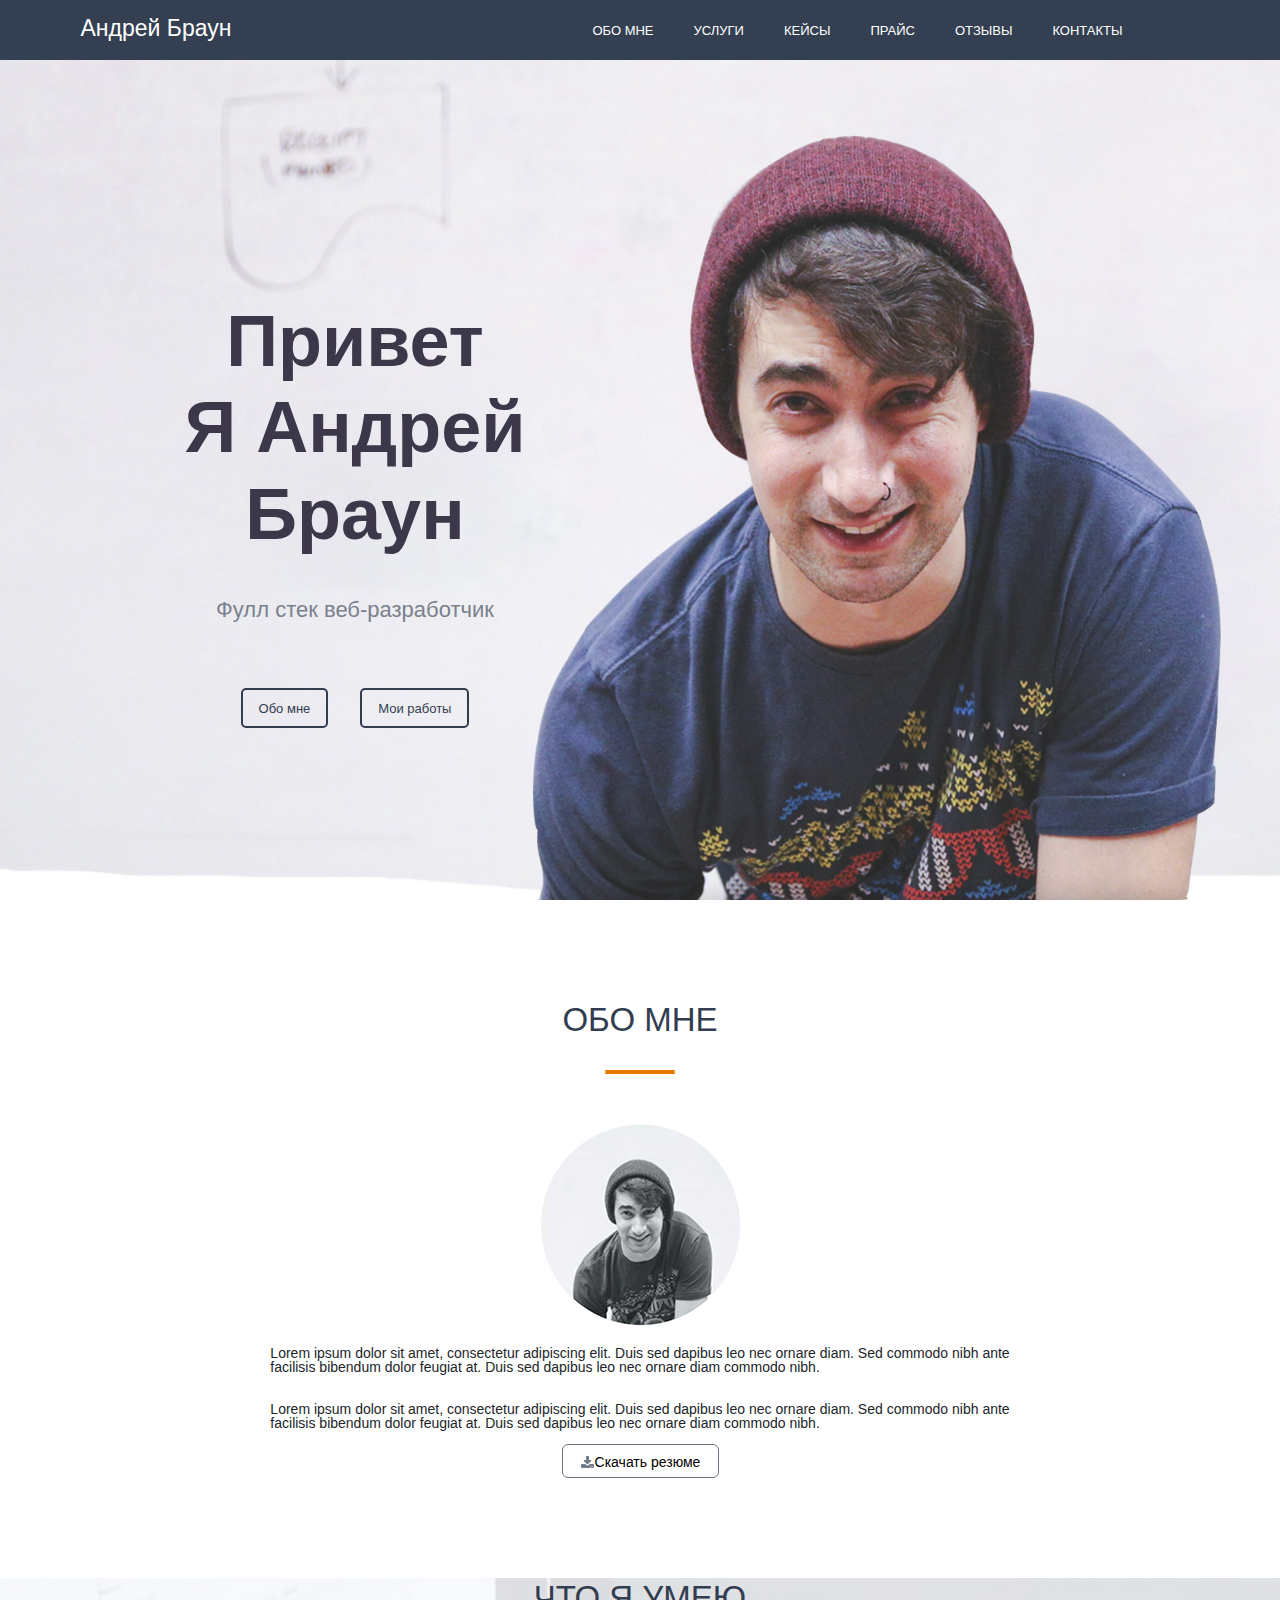
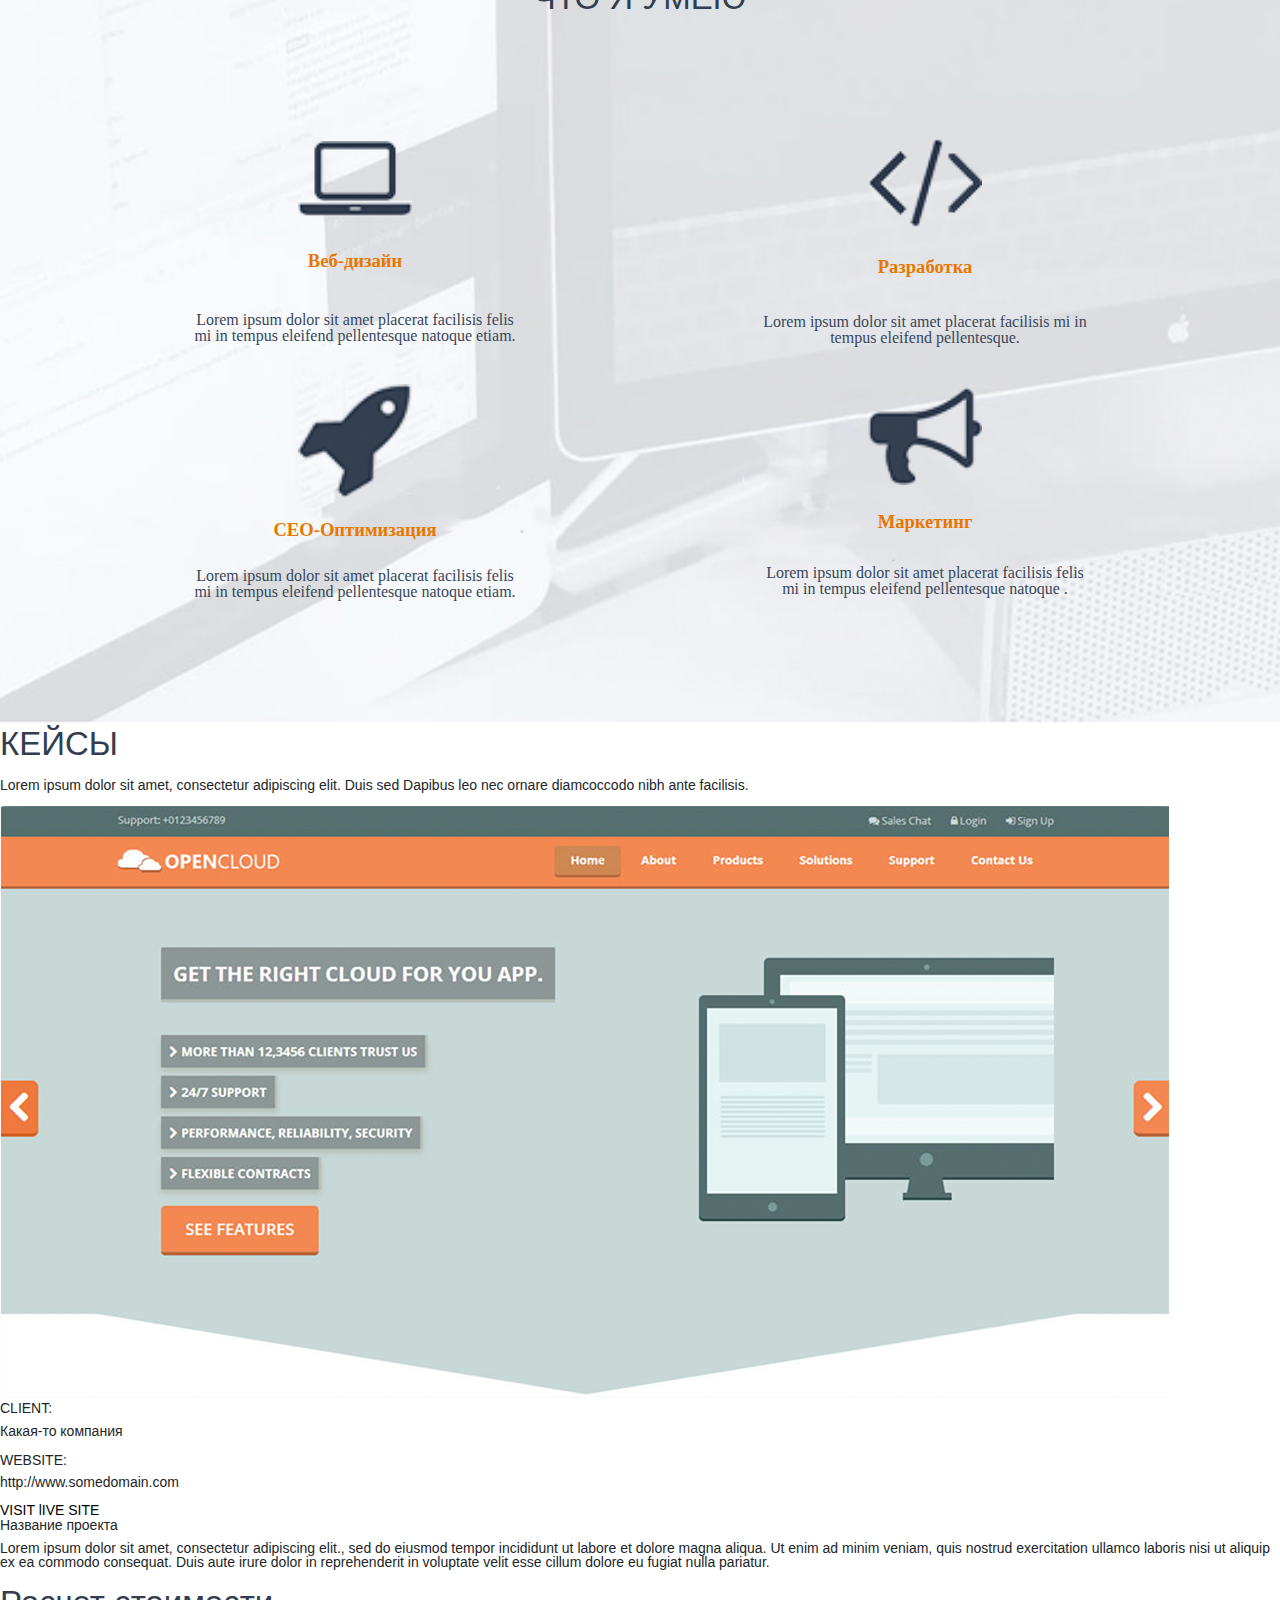
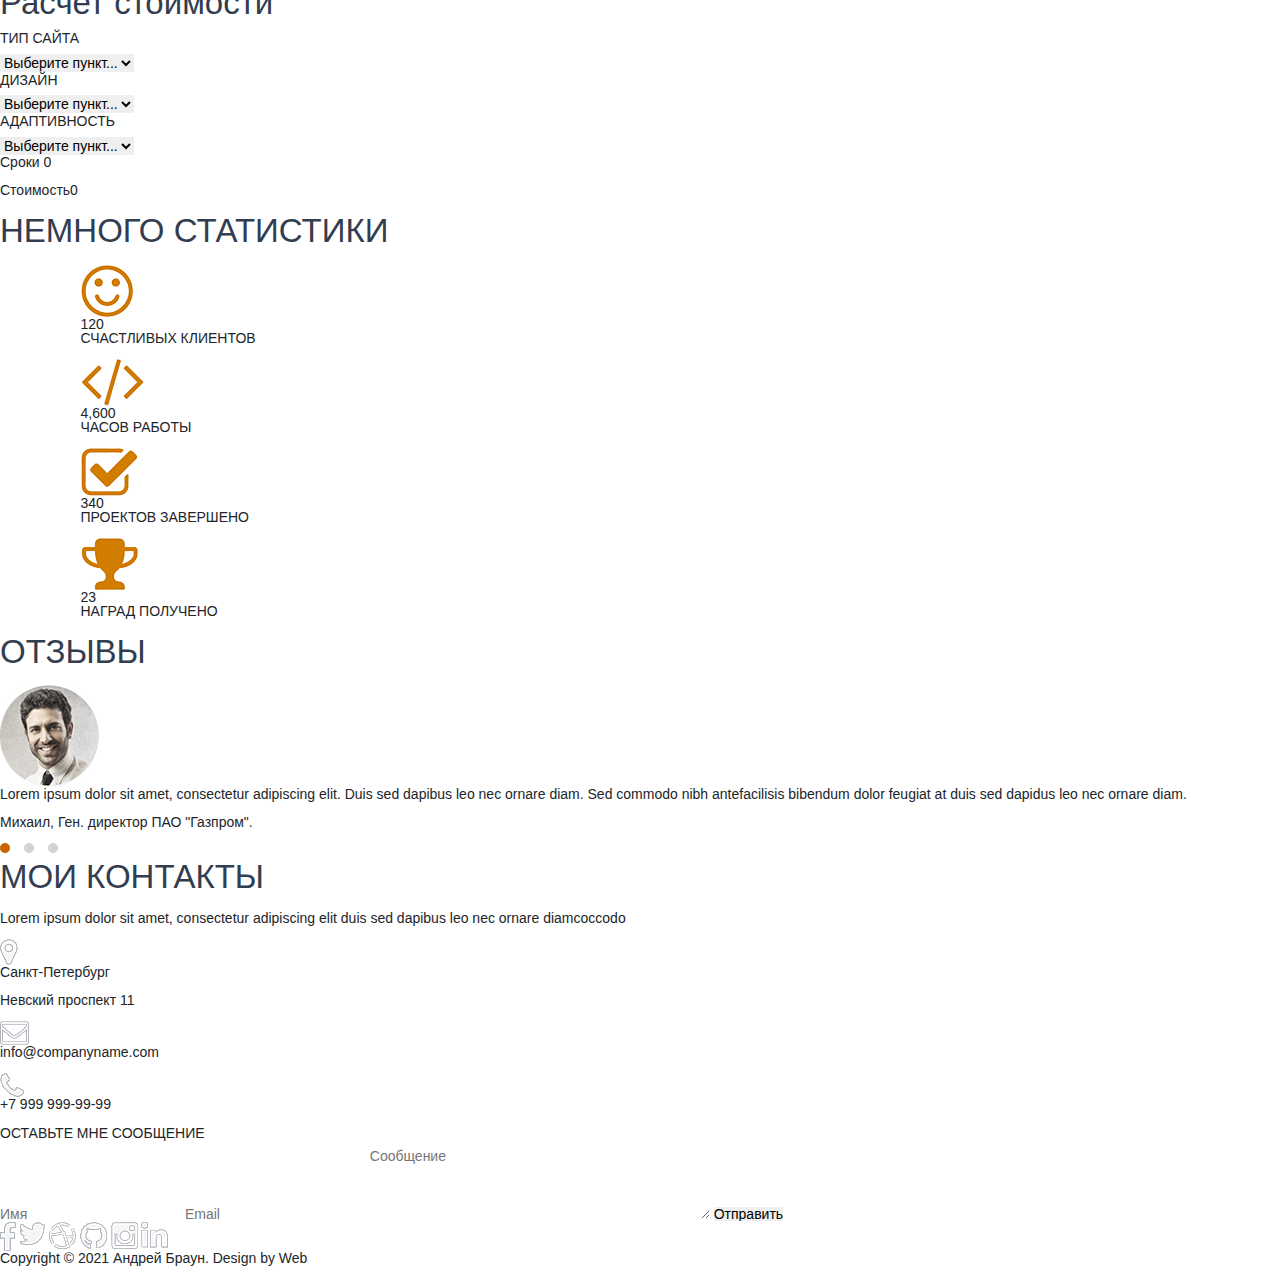
==== index.html @ 0f8f24ff "newVerstion Itodoit" ====
<!DOCTYPE html>
<html lang="ru">

<head>
    <meta charset="UTF-8">
    <meta name="description" content="Это моя перва страница">
    <meta name="author" content="Andrey">
    <meta name="keywords" content="сайт, визитка, разработчик сайтов">
    <meta name="robots" content="index, follow">
    <meta property="og:title" content="Это моя перва страница">

    <title>Андрей Браун - Веб разработчик</title>

    <link rel="stylesheet" href="css/animate.min.css">
    <link rel="stylesheet" href="css/bootstrap.min.css">
    <link rel="stylesheet" href="css/reset.css">
    <link rel="stylesheet" href="css/style2.css">
</head>

<body>
    <header>
        <nav>
            <div class="container">
                <div class="row">
                    <div class="col-xxl-2
                            col-xl-3
                            col-lg-3
                            col-7">
                        <div class="logo">Андрей Браун</div>
                    </div>
                    <div class="offset-xxl-4 col-xxl-6   
                            offset-xl-2 col-xl-7
                            offset-lg-1 col-lg-8
                            d-none d-lg-block
                            px-0
                            ">
                        <!-- d-md-block
                               dysplay - контрольная точка - блокировка.
                            d-none d-lg-block - при достяжении размера md убери отображение данной штуки  -->
                        <div class="menu ">
                            <ul class="p-0 m-0">
                                <li><a href="#">ОБО МНЕ</a></li>
                                <li><a href="#">УСЛУГИ</a></li>
                                <li><a href="#">КЕЙСЫ</a></li>
                                <li><a href="#">ПРАЙС</a></li>
                                <li><a href="#">ОТЗЫВЫ</a></li>
                                <li><a href="#">КОНТАКТЫ</a></li>
                            </ul>
                        </div>
                    </div>
                    <div class="col-5 
                    d-flex 
                    d-lg-none
                    flex-column
                    justify-content-center
                    align-items-end">
                        <!-- d-flex - появись сразу
                         d-lg-none - на расширении выше lg выключись
                         flex-column - меняем направление ее оси 
                         justify-content-center - выстраиваем ее в этих пределах по центру
                        align-items-end - прижали к правой стороне контейнера -->
                        <div class="dropdown">
                            <a class="btn btn btn-outline-secondary dropdown-toggle white-btn" href="#" role="button"
                                id="dropdownMenuLink" data-bs-toggle="dropdown" aria-expanded="false">
                                Навигация
                            </a>

                            <ul class="dropdown-menu" aria-labelledby="dropdownMenuLink">
                                <li><a class="dropdown-item" href="#">ОБО МНЕ</a></li>
                                <li><a class="dropdown-item" href="#">УСЛУГИ</a></li>
                                <li><a class="dropdown-item" href="#">КЕЙСЫ</a></li>
                                <li><a class="dropdown-item" href="#">ПРАЙС</a></li>
                                <li><a class="dropdown-item" href="#">ОТЗЫВЫ</a></li>
                                <li><a class="dropdown-item" href="#">КОНТАКТЫ</a></li>
                            </ul>
                        </div>
                    </div>
                </div>

            </div>
        </nav>
        <div class="loader"></div>
    </header>

    <main>
        <section class="main h-100">
            <div class="container h-100">
                <div class="row align-items-center h-100">
                    <!-- Если текст идёт по бараде и не выравнивается надо задать 100 процентов высоты контейнеру и строке -->
                    <div class="col-lg-6 mt-5 pt-5">
                        <div class="title_container mt-5">
                            <h1>Привет <br> Я Андрей Браун</h1>
                            <h4>Фулл стек веб-разработчик</h4>
                            <input type="submit" value="Обо мне">
                            <input type="submit" value="Мои работы">
                        </div>
                    </div>

                </div>
            </div>
        </section>

        <section class="about_me">
            <div class="container">

                <div class="row">
                    <div class="col d-flex
                     text_center flex-column align-items-center">
                        <h2 class="">ОБО МНЕ</h2>
                        <img src="img/cherta_zagolovka_194 (1).png" alt="">
                        <img class="photo_about_me" src="img/photo_about_me.png" alt="фото обо мне">
                        <p class="one_text">Lorem ipsum dolor sit amet, consectetur adipiscing elit. Duis sed dapibus
                            leo
                            nec
                            ornare diam. Sed commodo
                            nibh ante <br> facilisis bibendum dolor feugiat at. Duis sed dapibus leo nec ornare diam
                            commodo
                            nibh.</p>
                        <br>
                        <p>Lorem ipsum dolor sit amet, consectetur adipiscing elit. Duis sed dapibus leo nec ornare
                            diam.
                            Sed
                            commodo
                            nibh ante <br>
                            facilisis bibendum dolor feugiat at. Duis sed dapibus leo nec ornare diam commodo nibh.</p>
                        <a class="btn_download" href="#" download><img src="img/icon_about_me.png"
                                alt="иконка скачивания">Скачать
                            резюме</a>
                    </div>
                </div>
            </div>
        </section>

        <section class="iCanDo">
            <div class="container">
                <div class="row">
                    <div class="col">
                        <h2>ЧТО Я УМЕЮ</h2>
                    </div>

                </div>

                <!-- <img src="img/iCanDoLine.png" alt=""> -->

                <div class="row iCanDo_panel d-flex justify-content-space-around">
                    <div class="col-xxl-3   
                    col-lg-6
                    col-md-12
                    px-0 panel">
                        <img src="img/laptop.png" alt="Картинка ноутбука">
                        <h3>Веб-дизайн</h3>
                        <p>Lorem ipsum dolor sit amet placerat
                            facilisis felis mi in tempus eleifend
                            pellentesque natoque etiam. </p>
                    </div>


                    <div class="col-xxl-3    
                    col-lg-6
                    col-md-12
                    px-0 panel">
                        <img src="img/sign.png" alt="Картинка знака">
                        <h3>Разработка</h3>
                        <p class="">Lorem ipsum dolor sit amet placerat
                            facilisis mi in tempus eleifend
                            pellentesque.</p>
                    </div>

                    <div class="col-xxl-3   
                    col-lg-6
                    col-md-12
                    px-0 panel">
                        <img src="img/rocket.png" alt="Картинка ракеты">
                        <h3>СЕО-Оптимизация</h3>
                        <p>Lorem ipsum dolor sit amet placerat
                            facilisis felis mi in tempus eleifend
                            pellentesque natoque etiam.</p>
                    </div>

                    <div class="col-xxl-3   
                    col-lg-6
                    col-md-12
                    px-0 panel">
                        <img src="img/gramophone.png" alt="Картинка грамофона">
                        <h3>Маркетинг</h3>
                        <p>Lorem ipsum dolor sit amet placerat
                            facilisis felis mi in tempus eleifend
                            pellentesque natoque .</p>

                    </div>
                </div>

            </div>


            </div>
        </section>

        <section class="case">
            <h2>КЕЙСЫ</h2>
            <p class="border_line"></p>
            <p class="case_text">Lorem ipsum dolor sit amet, consectetur adipiscing elit. Duis sed Dapibus leo nec
                ornare diamcoccodo nibh
                ante facilisis.</p>
            <img src="img/photo_case.png" alt="фото кейса">
            <!--        тут наверняка будет слайдер написанный с помощью css или js пока добавил просто картинку-->
            <div class="case_container">
                <h3 class="client">CLIENT:</h3>
                <p class="company">Какая-то компания</p>
                <h3 class="website">WEBSITE:</h3>
                <p>http://www.somedomain.com</p>
                <a href="http://www.somedomain.com">VISIT lIVE SITE</a>
            </div>

            <div class="project">
                <h3>Название проекта</h3>
                <p>Lorem ipsum dolor sit amet, consectetur adipiscing elit., sed do eiusmod tempor incididunt ut labore
                    et
                    dolore magna
                    aliqua. Ut enim ad minim veniam, quis nostrud exercitation ullamco laboris nisi ut aliquip ex ea
                    commodo
                    consequat.
                    Duis aute irure dolor in reprehenderit in voluptate velit esse cillum dolore eu fugiat nulla
                    pariatur.</p>
            </div>

            <div class="calculation_price">
                <h2>Расчет стоимости</h2>

                <h3>ТИП САЙТА</h3>
                <select name="list1" id="list">
                    <option value="option1" selected disabled>Выберите пункт...</option>
                    <option value="option2">option2</option>
                    <option value="option3">option3</option>
                </select>

                <h3>ДИЗАЙН</h3>
                <select name="list2" id="list2">
                    <option value="option1" selected disabled>Выберите пункт...</option>
                    <option value="option2">option2</option>
                    <option value="option3">option3</option>
                </select>

                <h3>АДАПТИВНОСТЬ</h3>
                <select name="list3" id="list3">
                    <option value="option1" selected disabled>Выберите пункт...</option>
                    <option value="option2">option2</option>
                    <option value="option3">option3</option>
                </select>
                <div class="line"></div>
                <div class="term_сost">
                    <p>Сроки <span class="term">0</span></p>

                    <p class="price">Стоимость<span class="cost">0</span></p>

                    <!--        Я тут не уверен что сделал правильно просто я помню, что данную цифру эту проще будет менять через js таким образом, а также проще будет через css ее спозиционировать если она блочная-->
                </div>
            </div>
        </section>

        <section class="statistic">
            <div class="wrapper">
                <h2>НЕМНОГО СТАТИСТИКИ</h2>
                <p class="border_line"></p>

                <div class="container_statistic">
                    <div class="happy_clients container">
                        <img src="img/smile.png" alt="картинка смайлик">
                        <div class="quentity_clietnts">120</div>
                        <p>СЧАСТЛИВЫХ КЛИЕНТОВ</p>
                    </div>

                    <div class="hours_work container">
                        <img src="img/signStatick.png" alt="картинка знака">

                        <div class="quentity_hours">4,600</div>
                        <p>ЧАСОВ РАБОТЫ</p>
                    </div>

                    <div class="projects_finish container">
                        <img src="img/checkMark.png" alt="картинка галочки">

                        <div class="quentity_projects">340</div>
                        <p>ПРОЕКТОВ ЗАВЕРШЕНО</p>
                    </div>

                    <div class="awards container container">
                        <img src="img/cup.png" alt="картинка кубка">
                        <div class="quentity_awards">23</div>
                        <p>НАГРАД ПОЛУЧЕНО</p>
                    </div>
                </div>
            </div>
        </section>

        <section class="feedback">
            <h2>ОТЗЫВЫ</h2>
            <p class="border_line_new"></p>
            <img class="photoComment" src="img/photoComment.jpg" alt="фото человека оставившего отзыв">
            <p>Lorem ipsum dolor sit amet, consectetur adipiscing elit. Duis sed dapibus leo nec ornare diam. Sed
                commodo nibh antefacilisis bibendum dolor feugiat at duis sed dapidus leo nec ornare diam.</p>
            <p><span>Михаил</span>, Ген. директор ПАО "Газпром".</p>
            <img class="orange" src="img/orange.svg" alt="">
        </section>

        <section class="my_contacts">
            <h2>МОИ КОНТАКТЫ</h2>
            <p class="border_line_new"></p>
            <p class="my_contacts_text">Lorem ipsum dolor sit amet, consectetur adipiscing elit duis sed dapibus leo nec
                ornare diamcoccodo </p>
            <div class="my_contacts_container">
                <div class="address ">
                    <img src="img/geo.png" alt="картинка знака геолокации">
                    <p>Санкт-Петербург<br><br>Невский проспект 11</p>
                </div>
                <div class="email">
                    <img src="img/convert.png" alt="картинка конверта">
                    <p>info@companyname.com</p>
                </div>
                <div class="telephone">
                    <img src="img/telephone.png" alt="картинка трубки">
                    <p>+7 999 999-99-99</p>
                </div>
            </div>
            <h3>ОСТАВЬТЕ МНЕ СООБЩЕНИЕ</h3>
            <form action="#">
                <input class="name" required autocomplete="on" name="name" type="text" placeholder="Имя">
                <input class="email" required autocomplete="on" name="email" type="email" placeholder="Email">
                <textarea placeholder="Сообщение" class="message" name="message" id="message" cols="40"
                    rows="5"></textarea>
                <input class="submit" type="submit" value="Отправить">
            </form>

            <div class="socials">
                <a href="https://facebook.com"><img src="img/faceBook.png" alt="значёк facebook"></a>
                <a href="https://twitter.com"><img src="img/twitter.png" alt="значёк twitter"></a>
                <a href="#"><img src="img/ball.png" alt="значёк мячика"></a>
                <a href="https://github.com"><img src="img/kitty.png" alt="значёк github"></a>
                <a href="https://instagram.com"><img src="img/instagram.png" alt="значёк instagram"></a>
                <a href="https://linkedin.com"><img src="img/in.png" alt="значёк linkedin"></a>
            </div>
        </section>

        <section class="geolacation">
            <!--        Геолакация могу конечно вставить картинку, но наверняка она как-то через js подключаться будет-->
        </section>

        <footer>
            <div class="copyright_text">Copyright © 2021 Андрей Браун. Design by Web</div>
        </footer>
    </main>
    <script src="js/bootstrap.bundle.min.js"></script>



</body>

</html>
---- css/style2.css ----
body {
  font-family: Arial, sans-serif;
}

h2 {
  font-size: 33px;
  color: #323d4f;
}


nav {
  position: fixed;
  background-color: #344051;
  height: 60px;
  width: 100%;
  z-index: 10;

}
.logo {
  margin-top: 17px;
  font-size: 23px;
  color: white;
  
  float: left;
  /* animation: comming 5s ease forwards; */
  z-index: 5;

}
nav .menu ul {
  height: 60px;
  display: flex;
  justify-content: center;
  align-items: center;
}
nav .menu li {
  margin-right: 40px;
}

nav .menu a {
  font-size: 13px;
  color: white;
}
.menu li a:visited{
  color: white;
}
.menu li a:hover {
  color: #f08d0d;
  
}
@media (max-width: 1200px) {
  nav .menu a {
    font-size: 12px;
    color: white;
  }
}
.white-btn {
  margin-top: 12px;
  color: white;
}
.white-btn:visited {
  color: white;
}
main {
  height: 100%;
  width: 100%;
}

.main {
  width: 100%;
  height: 100%;    
  background: url("../img/person.png") no-repeat 90% 100% / auto 85%, url("../img/phone.jpg") center/cover no-repeat;
  opacity: 1;
  /* animation: img 2s 5s ease forwards; */
}
.title_container {
  width: 100%;   
  color: #3c384a;
  text-align: center;
 /* animation: titleMove 1s 7.4s ease forwards; */
 opacity: 1;
}
.title_container h1 {
  font-size: 72px;
  font-weight: bold;
}

.title_container h4 {
  font-size: 22px;
  color: #79818d;
  margin-top: 40px;
}
.btn_download {
  text-align: center;
  padding-top: 10px;
  width: 157px;
  height: 34px;
  border: 1.6px solid #6f7180;
  border-radius: 6px;
  margin-bottom: 100px;
}

.title_container input {
  height: 40px;
  border: 2px solid #323d4f;
  background: none;
  border-radius: 5px;
  color: #323d4f;
  font-size: 13px;
  padding: 0 16px;
  transition: all 0.1s;
  transform: scale(1);
  margin: 58px 14px 0px 14px;
}

.title_container input:hover {
  background-color: #323d4f;
  color: white;
}
.title_container input:active {
 transform: scale(1.1);
}
@media (max-width: 991px) {
  .title_container, .title_container h4, .title_container input {
    position: relative;
    color: white;
    z-index: 3;
  }
  .main {
    position: relative;

  }
  .main::after {
    margin: 0;
    position: absolute;
    content: "";
    bottom: 0;
    top: 0;
    right: 0;
    left: 0;
    background-color: rgba(0, 0, 0, 0.4);
    z-index: 1;
  }
  .title_container input {
    border: 2px solid white;
  }
}
.about_me h2 {
  margin-top: 100px;
  margin-bottom: 30px;
}
.about_me .photo_about_me {
  margin-top: 50px;
  margin-bottom: 20px;
}
.submit_download {
  text-align: center;
}
.iCanDo {
  background: url("../img/phoneCanIDo.jpg") no-repeat center/ cover;
}

.iCanDo_panel {
 
  display: flex;
  justify-content: space-around;
  
  text-align: center;
  margin-top: 100px;
  padding-bottom: 100px;
}
.iCanDo h2 {
  text-align: center;
}
.iCanDo .panel {
  align-items:center;
  display: flex;
  flex-direction: column;
  justify-content: space-around;
  height: 250px;
}
.iCanDo .panel img {
  
  width: 20%
}
.iCanDo .panel p {
  display: block;
  padding: 0 40px;
  font-family: Calibri;
  font-size: 16px;
  font-weight: 400;
  color: #38475a;
}
.iCanDo .panel h3 {
  font-family: Bahnschrift;
  font-size: 18.6px;
  font-weight: 600;
  color: #e87700;
  
}



@media (max-width: 991px) {
  .iCanDo_panel p {
    margin: 0 200px;
    
  }
  .iCanDo .panel {
    margin-bottom: 40px;
  }

}
@media (max-width: 1400px) and (min-width: 991px) {
  .iCanDo .panel p {
    padding: 0 120px;
  }
}
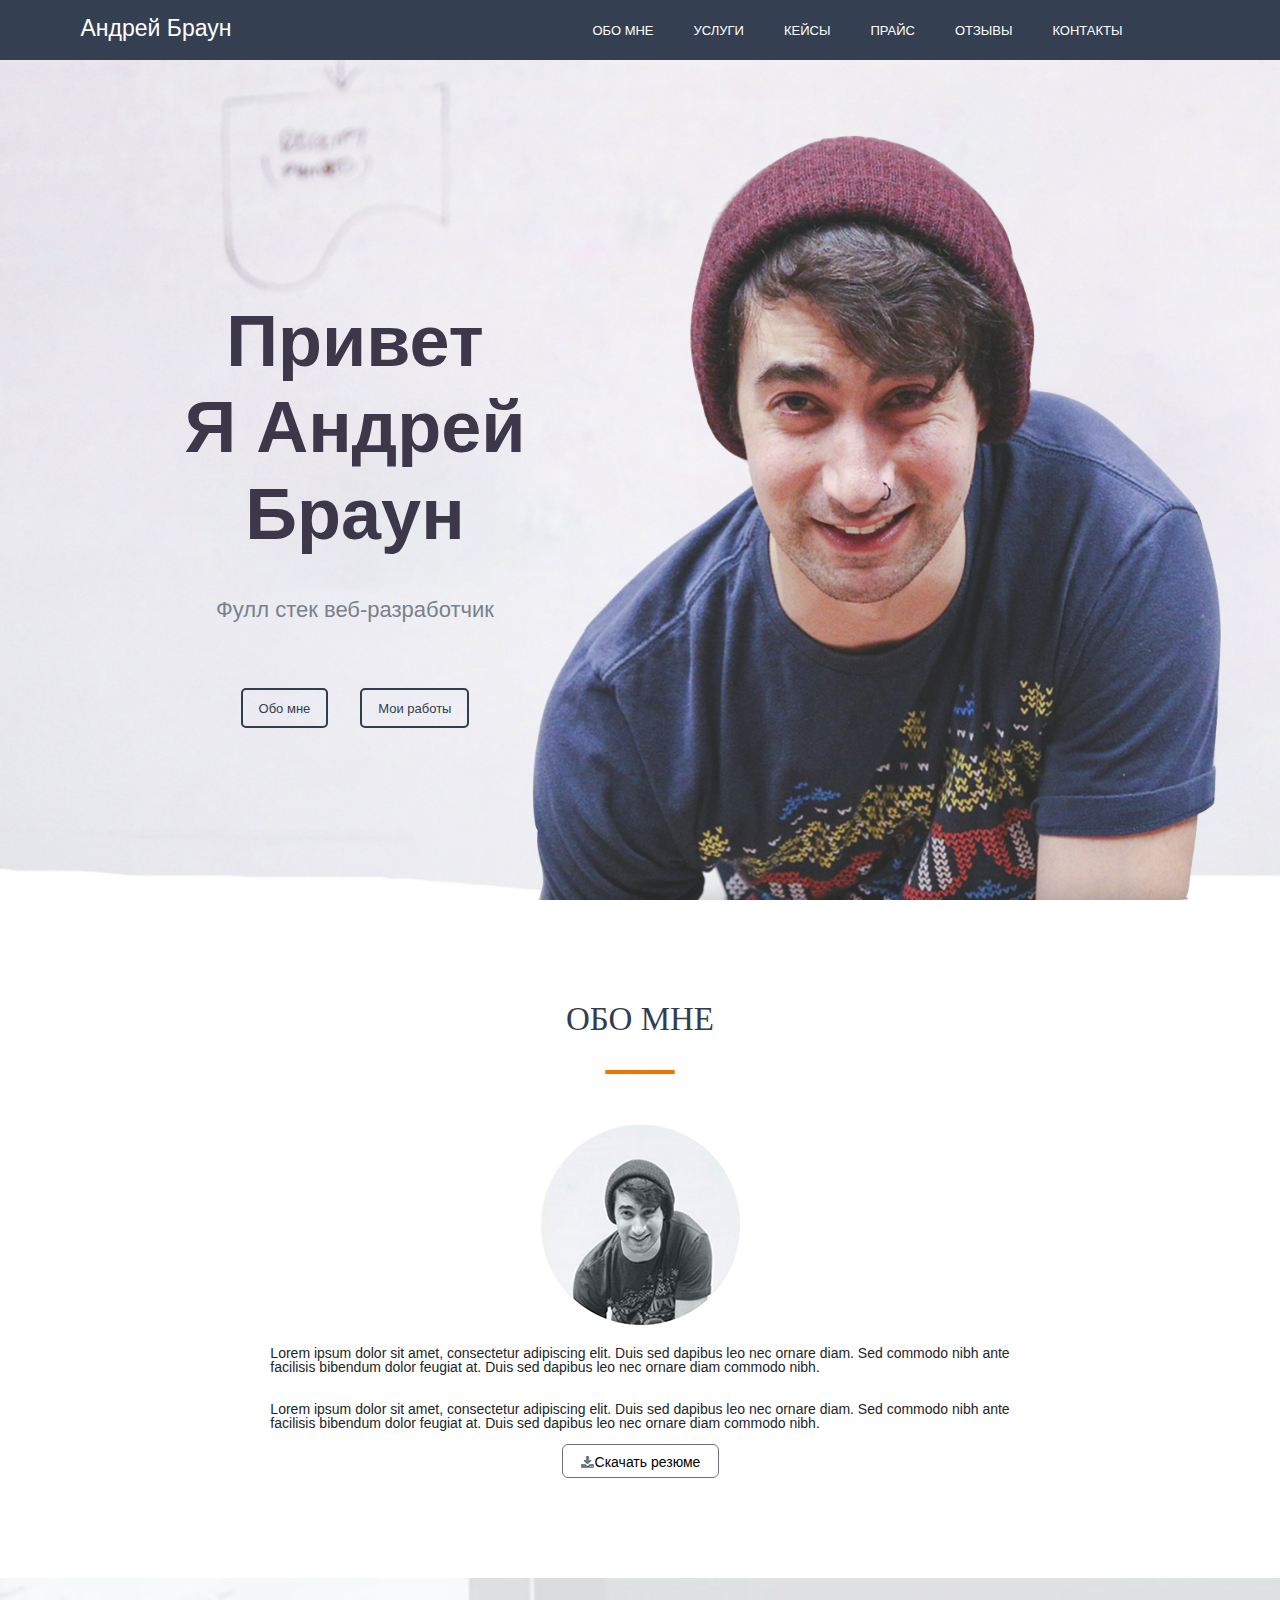
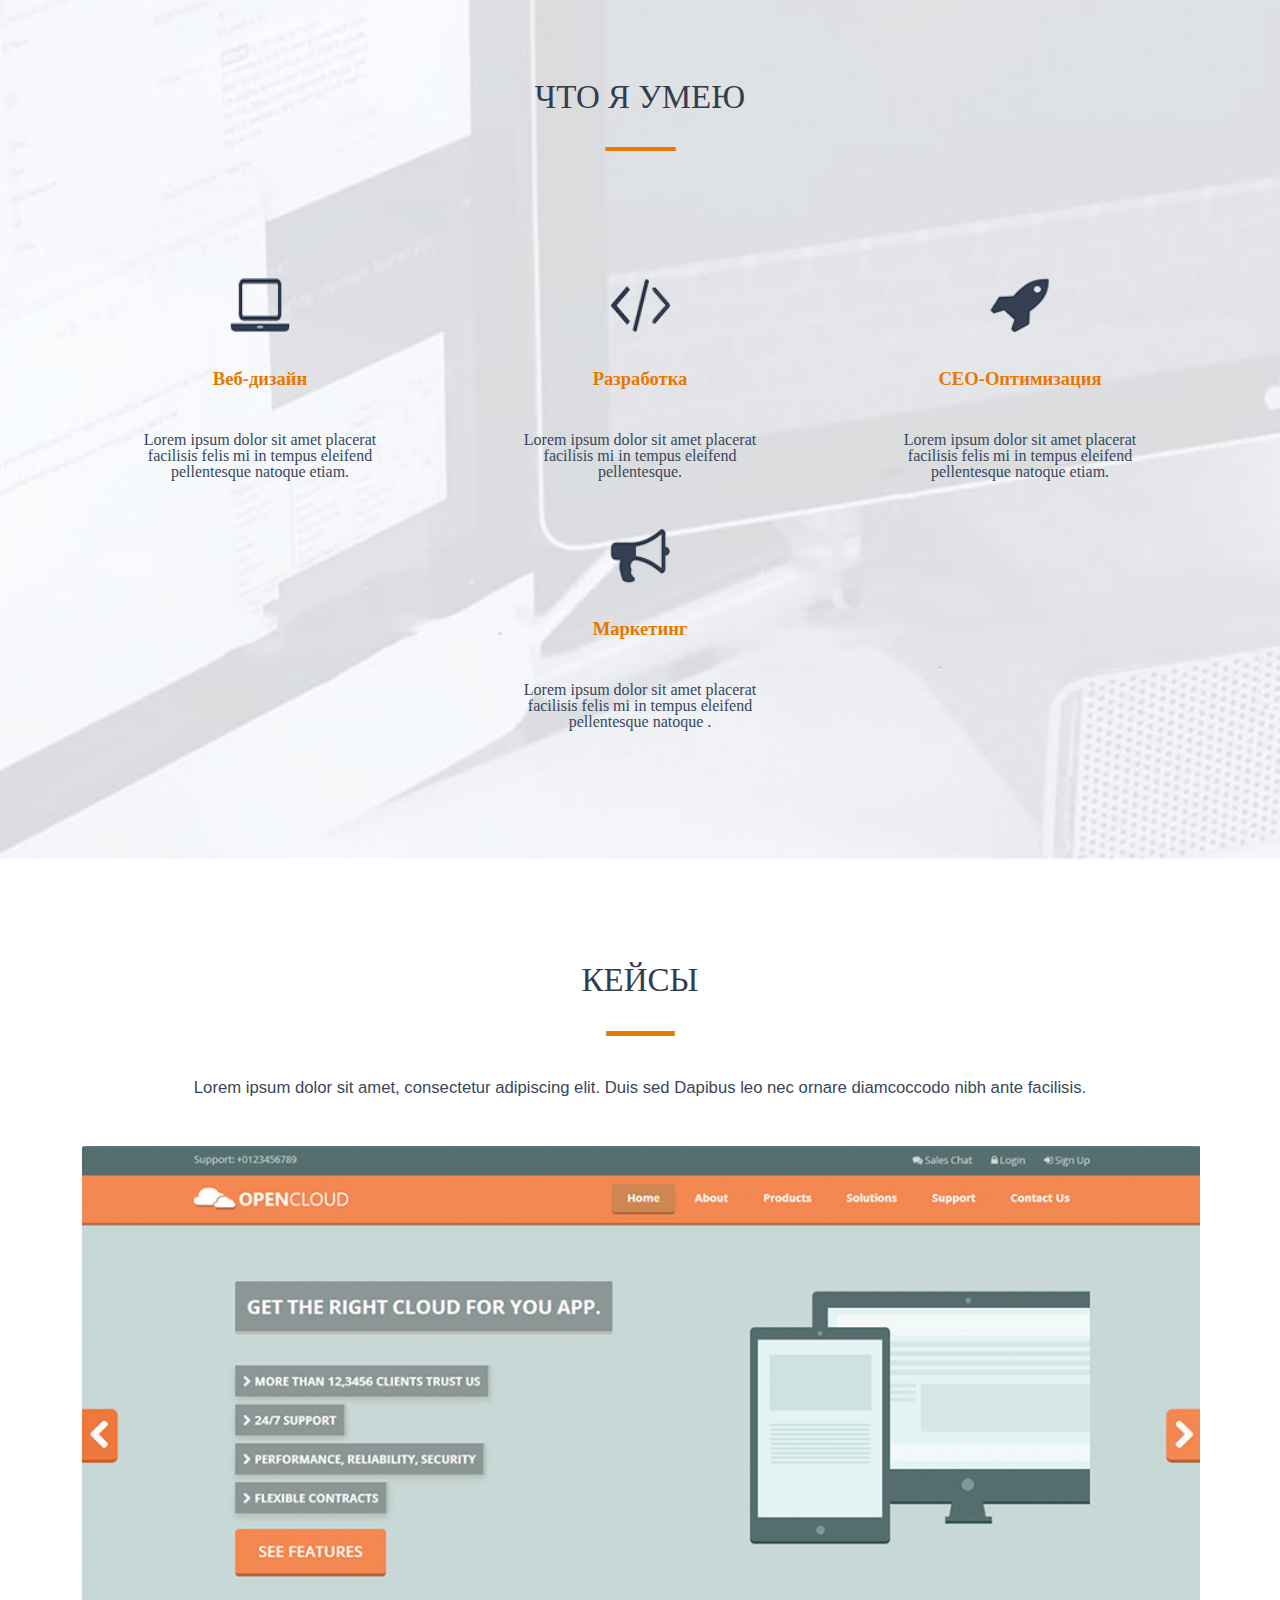
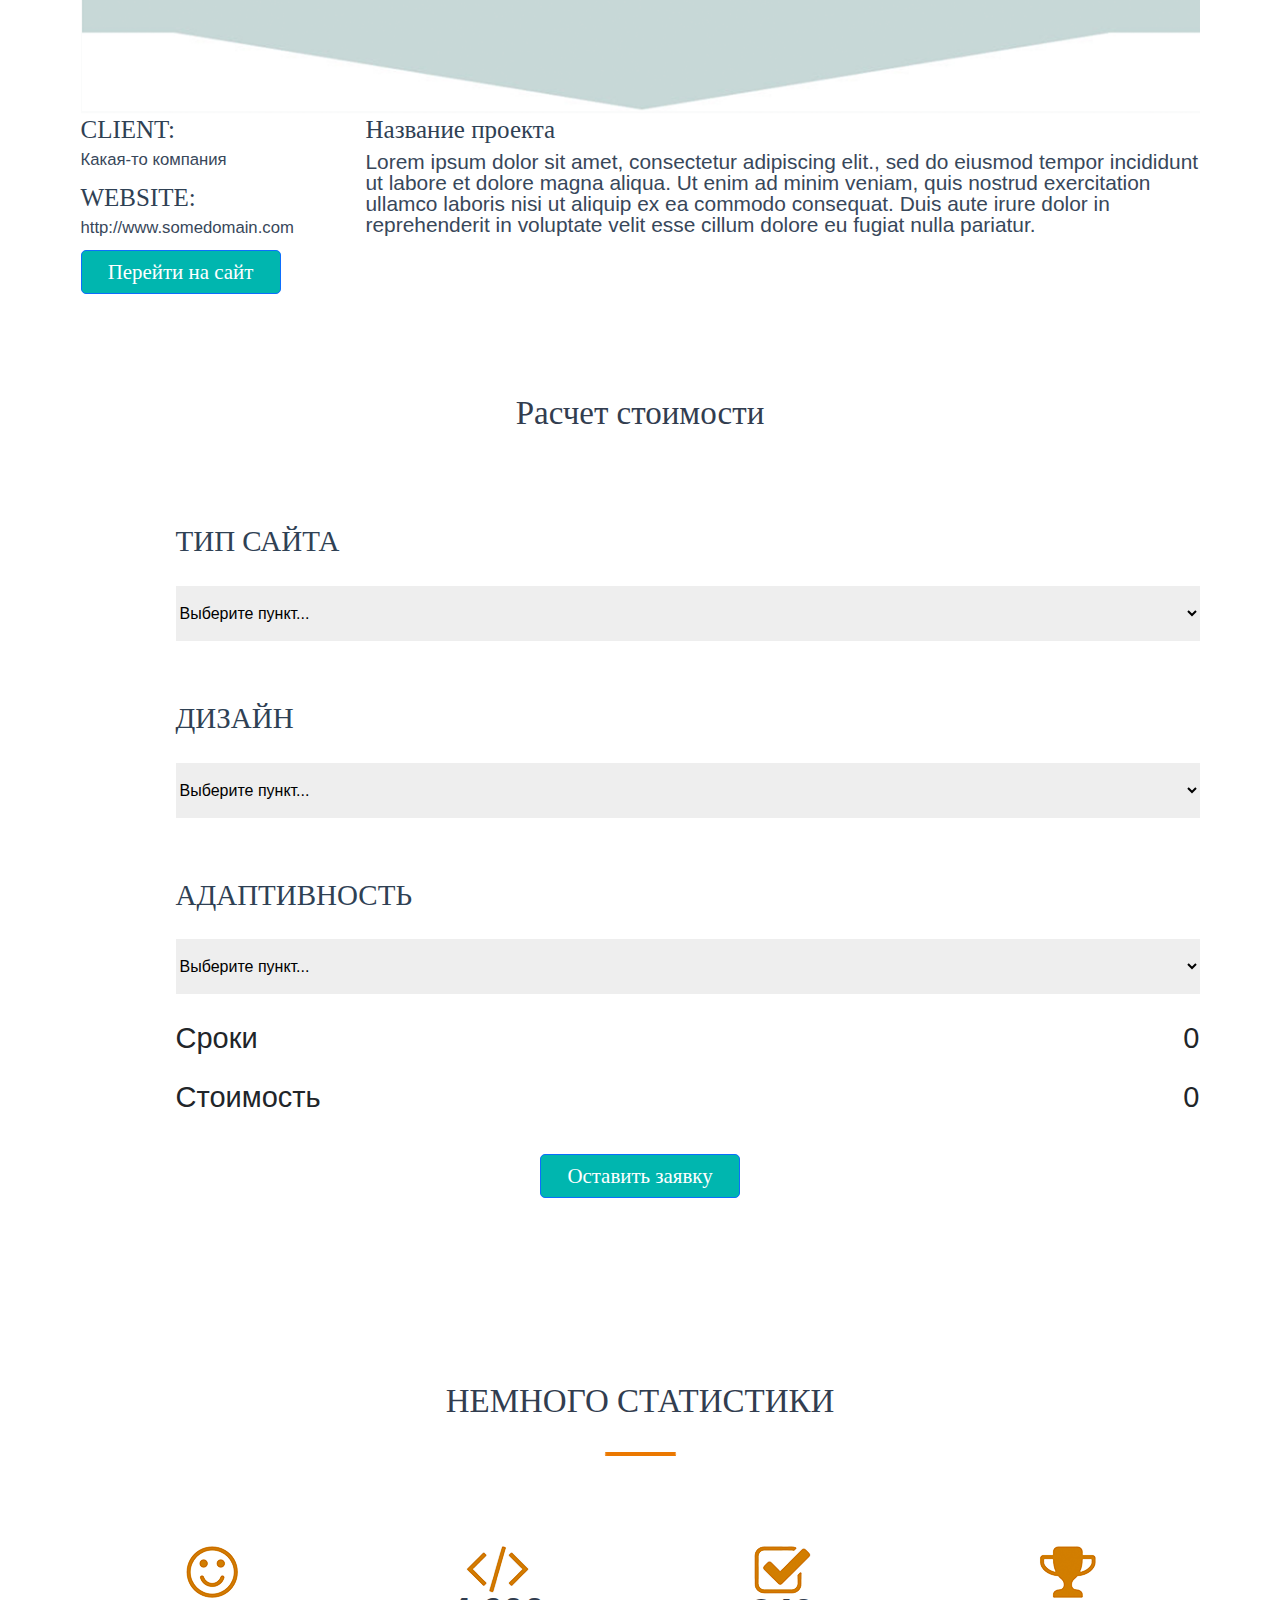
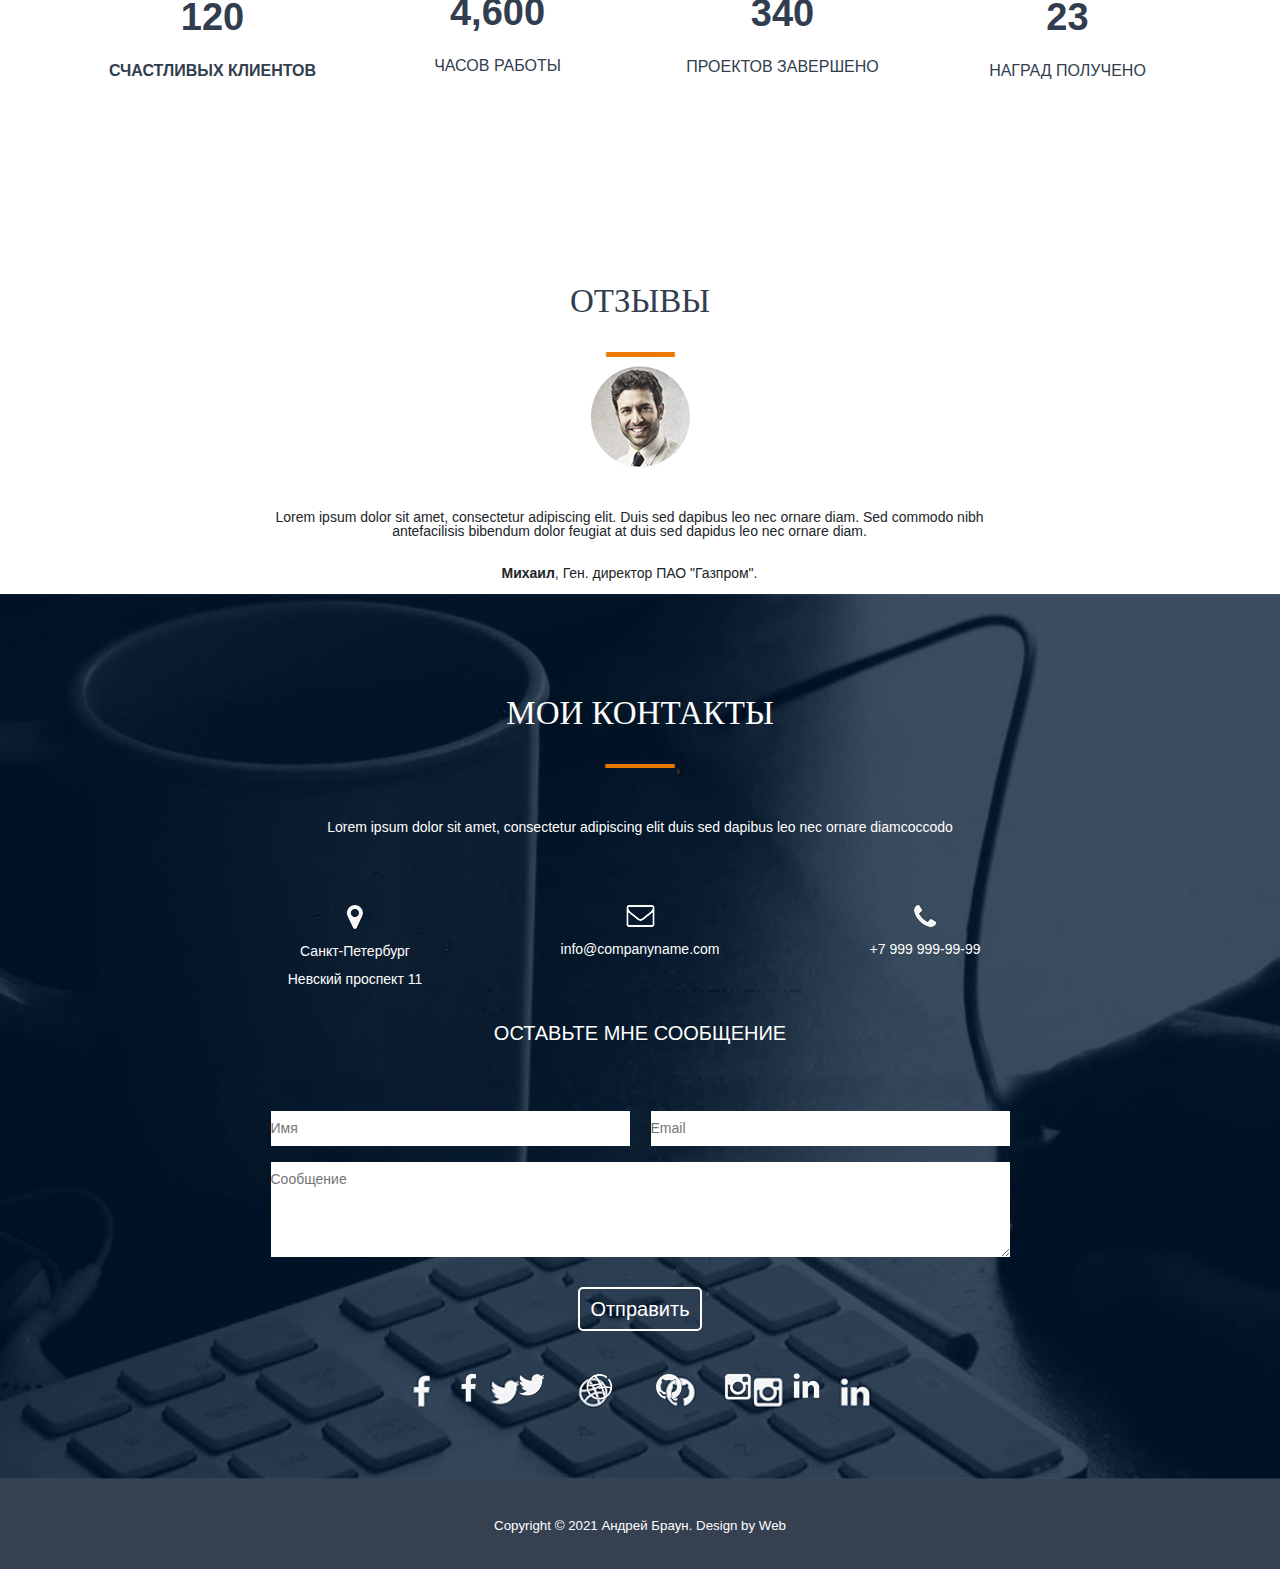
==== commit a00db850: "fix project myContact and Case position adaptive" ====
--- a/index.html
+++ b/index.html
@@ -8,7 +8,7 @@
     <meta name="keywords" content="сайт, визитка, разработчик сайтов">
     <meta name="robots" content="index, follow">
     <meta property="og:title" content="Это моя перва страница">
-
+    <meta name="viewport" content="width=device-width, initial-scale=1.0">
     <title>Андрей Браун - Веб разработчик</title>
 
     <link rel="stylesheet" href="css/animate.min.css">
@@ -79,7 +79,6 @@
 
             </div>
         </nav>
-        <div class="loader"></div>
     </header>
 
     <main>
@@ -105,7 +104,7 @@
 
                 <div class="row">
                     <div class="col d-flex
-                     text_center flex-column align-items-center">
+                        text_center flex-column align-items-center">
                         <h2 class="">ОБО МНЕ</h2>
                         <img src="img/cherta_zagolovka_194 (1).png" alt="">
                         <img class="photo_about_me" src="img/photo_about_me.png" alt="фото обо мне">
@@ -133,19 +132,18 @@
 
         <section class="iCanDo">
             <div class="container">
-                <div class="row">
+                <div class="row text-center">
                     <div class="col">
                         <h2>ЧТО Я УМЕЮ</h2>
-                    </div>
-
-                </div>
-
-                <!-- <img src="img/iCanDoLine.png" alt=""> -->
-
+                        <img src="img/iCanDoLine.png" alt="">
+
+                    </div>
+
+                </div>
                 <div class="row iCanDo_panel d-flex justify-content-space-around">
-                    <div class="col-xxl-3   
-                    col-lg-6
-                    col-md-12
+                    <div class="col-12 
+                    col-sm-6 
+                    col-md-3
                     px-0 panel">
                         <img src="img/laptop.png" alt="Картинка ноутбука">
                         <h3>Веб-дизайн</h3>
@@ -155,9 +153,9 @@
                     </div>
 
 
-                    <div class="col-xxl-3    
-                    col-lg-6
-                    col-md-12
+                    <div class="col-12 
+                    col-sm-6 
+                    col-md-3
                     px-0 panel">
                         <img src="img/sign.png" alt="Картинка знака">
                         <h3>Разработка</h3>
@@ -166,9 +164,9 @@
                             pellentesque.</p>
                     </div>
 
-                    <div class="col-xxl-3   
-                    col-lg-6
-                    col-md-12
+                    <div class="col-12 
+                    col-sm-6 
+                    col-md-3
                     px-0 panel">
                         <img src="img/rocket.png" alt="Картинка ракеты">
                         <h3>СЕО-Оптимизация</h3>
@@ -177,9 +175,9 @@
                             pellentesque natoque etiam.</p>
                     </div>
 
-                    <div class="col-xxl-3   
-                    col-lg-6
-                    col-md-12
+                    <div class="col-12 
+                    col-sm-6 
+                    col-md-3
                     px-0 panel">
                         <img src="img/gramophone.png" alt="Картинка грамофона">
                         <h3>Маркетинг</h3>
@@ -193,160 +191,279 @@
             </div>
 
 
-            </div>
+
         </section>
 
         <section class="case">
-            <h2>КЕЙСЫ</h2>
-            <p class="border_line"></p>
-            <p class="case_text">Lorem ipsum dolor sit amet, consectetur adipiscing elit. Duis sed Dapibus leo nec
-                ornare diamcoccodo nibh
-                ante facilisis.</p>
-            <img src="img/photo_case.png" alt="фото кейса">
-            <!--        тут наверняка будет слайдер написанный с помощью css или js пока добавил просто картинку-->
-            <div class="case_container">
-                <h3 class="client">CLIENT:</h3>
-                <p class="company">Какая-то компания</p>
-                <h3 class="website">WEBSITE:</h3>
-                <p>http://www.somedomain.com</p>
-                <a href="http://www.somedomain.com">VISIT lIVE SITE</a>
-            </div>
-
-            <div class="project">
-                <h3>Название проекта</h3>
-                <p>Lorem ipsum dolor sit amet, consectetur adipiscing elit., sed do eiusmod tempor incididunt ut labore
-                    et
-                    dolore magna
-                    aliqua. Ut enim ad minim veniam, quis nostrud exercitation ullamco laboris nisi ut aliquip ex ea
-                    commodo
-                    consequat.
-                    Duis aute irure dolor in reprehenderit in voluptate velit esse cillum dolore eu fugiat nulla
-                    pariatur.</p>
-            </div>
-
-            <div class="calculation_price">
-                <h2>Расчет стоимости</h2>
-
-                <h3>ТИП САЙТА</h3>
-                <select name="list1" id="list">
-                    <option value="option1" selected disabled>Выберите пункт...</option>
-                    <option value="option2">option2</option>
-                    <option value="option3">option3</option>
-                </select>
-
-                <h3>ДИЗАЙН</h3>
-                <select name="list2" id="list2">
-                    <option value="option1" selected disabled>Выберите пункт...</option>
-                    <option value="option2">option2</option>
-                    <option value="option3">option3</option>
-                </select>
-
-                <h3>АДАПТИВНОСТЬ</h3>
-                <select name="list3" id="list3">
-                    <option value="option1" selected disabled>Выберите пункт...</option>
-                    <option value="option2">option2</option>
-                    <option value="option3">option3</option>
-                </select>
-                <div class="line"></div>
-                <div class="term_сost">
-                    <p>Сроки <span class="term">0</span></p>
-
-                    <p class="price">Стоимость<span class="cost">0</span></p>
-
-                    <!--        Я тут не уверен что сделал правильно просто я помню, что данную цифру эту проще будет менять через js таким образом, а также проще будет через css ее спозиционировать если она блочная-->
-                </div>
-            </div>
+            <div class="container">
+                <div class="row">
+                    <div class="cow text-center">
+                        <h2>КЕЙСЫ</h2>
+                        <img src="img/case_line.jpg" alt="">
+                        <p class="case_text ">Lorem ipsum dolor sit amet, consectetur adipiscing elit. Duis sed Dapibus
+                            leo nec
+                            ornare diamcoccodo nibh
+                            ante facilisis.</p>
+                        <img class="w-100" src="img/photo_case.png" alt="фото кейса">
+                    </div>
+
+                </div>
+
+
+                <!-- <img src="img/photo_case.png" alt="фото кейса"> -->
+                <!--        тут наверняка будет слайдер написанный с помощью css или js пока добавил просто картинку-->
+
+
+
+                <div class="row project">
+                    <div class=" col-12 col-md-6 col-lg-2">
+                        <h3 class="client">CLIENT:</h3>
+                        <p class="company">Какая-то компания</p>
+                        <h3 class="website">WEBSITE:</h3>
+                        <p>http://www.somedomain.com</p>
+                        <button type="button"
+                            class="case_btn btn btn-primary">Перейти на сайт</button>
+                    </div>
+                    <div class="col-12 col-lg-9 offset-lg-1">
+                    <h3>Название проекта</h3>
+                    <p class="font-size">Lorem ipsum dolor sit amet, consectetur adipiscing elit., sed do eiusmod
+                        tempor incididunt ut labore
+                        et
+                        dolore magna
+                        aliqua. Ut enim ad minim veniam, quis nostrud exercitation ullamco laboris nisi ut aliquip
+                        ex ea
+                        commodo
+                        consequat.
+                        Duis aute irure dolor in reprehenderit in voluptate velit esse cillum dolore eu fugiat nulla
+                        pariatur.</p>
+                    </div>
+                </div>
+
+
+
+
+                <div class="calculation_price">
+                    <div class="row ">
+                        <div class="col-12 d-flex justify-content-center">
+                            <h2>Расчет стоимости</h2>
+                        </div>
+                    </div>
+                    <div class="row">
+                        <div class="h-100 col-12 col-lg-11 offset-lg-1 d-flex justify-content-center flex-column">
+                            <h3>ТИП САЙТА</h3>
+
+                            <select name="list1" id="list">
+                                <option value="option1" selected disabled>Выберите пункт...</option>
+                                <option value="option2">option2</option>
+                                <option value="option3">option3</option>
+                            </select>
+                        </div>
+                    </div>
+                    <div class="row">
+                        <div class="h-100 col-12 col-lg-11 offset-lg-1 d-flex justify-content-center flex-column">
+                            <h3>ДИЗАЙН</h3>
+                            <select name="list2" id="list2">
+                                <option value="option1" selected disabled>Выберите пункт...</option>
+                                <option value="option2">option2</option>
+                                <option value="option3">option3</option>
+                            </select>
+                        </div>
+                    </div>
+                    <div class="row">
+                        <div class="h-100 col-12 col-lg-11 offset-lg-1 d-flex justify-content-center flex-column">
+                            <h3>АДАПТИВНОСТЬ</h3>
+                            <select name="list3" id="list3">
+                                <option value="option1" selected disabled>Выберите пункт...</option>
+                                <option value="option2">option2</option>
+                                <option value="option3">option3</option>
+                            </select>
+                        </div>
+                    </div>
+
+
+                    <div class=" row d-flex term_сost block1">
+                        <div class="col-1 offset-0 col-lg-1 offset-lg-1">Сроки</div>
+                        <div class="col-1 offset-10 col-lg-1 offset-lg-9 text-end">0</div>
+                    </div>
+
+                    <div class="row d-flex term_сost block2">
+                        <div class="col-1 offset-0 col-lg-1 offset-lg-1">Стоимость</div>
+                        <div class="col-1 offset-10 col-lg-1 offset-lg-9 text-end">0</div>
+                    </div>
+
+                    <div class="row mb-5">
+                        <div class="col mt-5 mb-5 text-center"><button type="button"
+                                class="case_btn btn btn-primary">Оставить заявку</button></div>
+                    </div>
+
+                </div>
+            </div>
+
+
+
         </section>
 
         <section class="statistic">
-            <div class="wrapper">
-                <h2>НЕМНОГО СТАТИСТИКИ</h2>
-                <p class="border_line"></p>
-
-                <div class="container_statistic">
-                    <div class="happy_clients container">
-                        <img src="img/smile.png" alt="картинка смайлик">
-                        <div class="quentity_clietnts">120</div>
-                        <p>СЧАСТЛИВЫХ КЛИЕНТОВ</p>
-                    </div>
-
-                    <div class="hours_work container">
+            <div class="container">
+                <div class="row">
+                    <div class="col text-center">
+                        <h2>НЕМНОГО СТАТИСТИКИ</h2>
+                        <img class="statick_line" src="img/static_line.png" alt="">
+                    </div>
+                </div>
+                <div class="row d-flex">
+                    <div class="col-12 col-md-6 col-lg-3 statick_block text-center">
+                        <div class="happy_clients">
+                            <img src="img/smile.png" alt="картинка смайлик">
+                            <div class="quentity_clietnts">120</div>
+                            <p>СЧАСТЛИВЫХ КЛИЕНТОВ</p>
+                        </div>
+                    </div>
+                    <div class="col-12 col-md-6 col-lg-3 statick_block text-center">
                         <img src="img/signStatick.png" alt="картинка знака">
 
                         <div class="quentity_hours">4,600</div>
                         <p>ЧАСОВ РАБОТЫ</p>
                     </div>
 
-                    <div class="projects_finish container">
+                    <div class="col-12 col-md-6 col-lg-3 statick_block text-center">
                         <img src="img/checkMark.png" alt="картинка галочки">
 
                         <div class="quentity_projects">340</div>
                         <p>ПРОЕКТОВ ЗАВЕРШЕНО</p>
                     </div>
 
-                    <div class="awards container container">
+                    <div class="col-12 col-md-6 col-lg-3 statick_block text-center">
                         <img src="img/cup.png" alt="картинка кубка">
                         <div class="quentity_awards">23</div>
                         <p>НАГРАД ПОЛУЧЕНО</p>
                     </div>
-                </div>
-            </div>
+
+                </div>
+            </div>
+
         </section>
 
         <section class="feedback">
-            <h2>ОТЗЫВЫ</h2>
-            <p class="border_line_new"></p>
-            <img class="photoComment" src="img/photoComment.jpg" alt="фото человека оставившего отзыв">
-            <p>Lorem ipsum dolor sit amet, consectetur adipiscing elit. Duis sed dapibus leo nec ornare diam. Sed
-                commodo nibh antefacilisis bibendum dolor feugiat at duis sed dapidus leo nec ornare diam.</p>
-            <p><span>Михаил</span>, Ген. директор ПАО "Газпром".</p>
-            <img class="orange" src="img/orange.svg" alt="">
+            <div class="container">
+                <div class="row">
+                    <div class="col text-center">
+                        <h2>ОТЗЫВЫ</h2>
+                        <img src="img/feedback_line.jpg" alt="">
+                    </div>
+                </div>
+                <div class="row">
+                    <div class="col text-center">
+                        <img class="photoComment" src="img/photoComment.jpg" alt="фото человека оставившего отзыв">
+                    </div>
+                    <div class="row">
+                        <div class="col offset-0 col-lg-8 offset-lg-2 text-center mt-5 feedback_block">
+                            <p>Lorem ipsum dolor sit amet, consectetur adipiscing elit. Duis sed dapibus leo nec ornare
+                                diam. Sed
+                                commodo nibh antefacilisis bibendum dolor feugiat at duis sed dapidus leo nec ornare
+                                diam.</p>
+
+                        </div>
+                    </div>
+                    <div class="row">
+                        <div class="col text-center">
+                            <p class="mt-3"><strong>Михаил</strong>, Ген. директор ПАО "Газпром".</p>
+                        </div>
+
+                    </div>
+
+
+
+
+
+                </div>
+
+            </div>
         </section>
 
         <section class="my_contacts">
-            <h2>МОИ КОНТАКТЫ</h2>
-            <p class="border_line_new"></p>
-            <p class="my_contacts_text">Lorem ipsum dolor sit amet, consectetur adipiscing elit duis sed dapibus leo nec
-                ornare diamcoccodo </p>
-            <div class="my_contacts_container">
-                <div class="address ">
-                    <img src="img/geo.png" alt="картинка знака геолокации">
-                    <p>Санкт-Петербург<br><br>Невский проспект 11</p>
-                </div>
-                <div class="email">
-                    <img src="img/convert.png" alt="картинка конверта">
-                    <p>info@companyname.com</p>
-                </div>
-                <div class="telephone">
-                    <img src="img/telephone.png" alt="картинка трубки">
-                    <p>+7 999 999-99-99</p>
-                </div>
-            </div>
-            <h3>ОСТАВЬТЕ МНЕ СООБЩЕНИЕ</h3>
-            <form action="#">
-                <input class="name" required autocomplete="on" name="name" type="text" placeholder="Имя">
-                <input class="email" required autocomplete="on" name="email" type="email" placeholder="Email">
-                <textarea placeholder="Сообщение" class="message" name="message" id="message" cols="40"
-                    rows="5"></textarea>
-                <input class="submit" type="submit" value="Отправить">
-            </form>
-
-            <div class="socials">
-                <a href="https://facebook.com"><img src="img/faceBook.png" alt="значёк facebook"></a>
-                <a href="https://twitter.com"><img src="img/twitter.png" alt="значёк twitter"></a>
-                <a href="#"><img src="img/ball.png" alt="значёк мячика"></a>
-                <a href="https://github.com"><img src="img/kitty.png" alt="значёк github"></a>
-                <a href="https://instagram.com"><img src="img/instagram.png" alt="значёк instagram"></a>
-                <a href="https://linkedin.com"><img src="img/in.png" alt="значёк linkedin"></a>
+            <div class="container">
+                <div class="row">
+                    <div class="col">
+                        <h2>МОИ КОНТАКТЫ</h2>
+                        <img src="img/cherta_zagolovka_194 (1).png" alt="">
+                    </div>
+                </div>
+                <div class="row">
+                    <div class="col
+                    ">
+                        <p class="my_contacts_text mt-5">Lorem ipsum dolor sit amet, consectetur adipiscing elit duis
+                            sed dapibus leo
+                            nec
+                            ornare diamcoccodo </p>
+                    </div>
+
+                </div>
+                <div class="row my_contacts_container mt-5">
+                    <div class="col-12 col-md-3 offset-md-1 offset-lg-2 col-lg-2  text-center">
+                        <img class="mt-3 mb-3" src="img/geo.png" alt="картинка знака геолокации">
+                        <p>Санкт-Петербург<br><br>Невский проспект 11</p>
+                    </div>
+                    <div class="col-12 col-md-4 offset-md-0 offset-lg-1 col-lg-2 text-center">
+                        <img class="mt-3 mb-3" src="img/convert.png" alt="картинка конверта">
+                        <p>info@companyname.com</p>
+                    </div>
+                    <div class="col-12 col-md-3 offset-md-1 offset-lg-1 col-lg-2 text-center">
+                        <img class="mt-3 mb-3" src="img/telephone.png" alt="картинка трубки">
+                        <p>+7 999 999-99-99</p>
+
+                    </div>
+                </div>
+                <div class="row">
+                    <div class="col mt-4 mb-4">
+                        <h3>ОСТАВЬТЕ МНЕ СООБЩЕНИЕ</h3>
+                    </div>
+                </div>
+
+                <div class="row">
+                    <div class="offset-lg-2 col-lg-4">
+                        <input class="name" required autocomplete="on" name="name" type="text" placeholder="Имя">
+                    </div>
+                    <div class="col-lg-4">
+                        <input class="email" required autocomplete="on" name="email" type="email" placeholder="Email">
+                    </div>
+                    <div class="col-lg-8 offset-lg-2">
+                        <textarea placeholder="Сообщение" class="message" name="message" id="message" cols="40"
+                            rows="5"></textarea>
+                    </div>
+                    <div class="col-12 text-center">
+                        <input class="mb-5 btn btn-outline-secondary submit" type="submit" value="Отправить">
+                    </div>
+                </div>
+                <div class="row">
+                    <div class="socials col-lg-4 offset-lg-4">
+                        <a href="https://facebook.com"><img src="img/faceBook.png" alt="значёк facebook"></a>
+                        <a href="https://twitter.com"><img src="img/twitter.png" alt="значёк twitter"></a>
+                        <a href="#"><img src="img/ball.png" alt="значёк мячика"></a>
+                        <a href="https://github.com"><img src="img/kitty.png" alt="значёк github"></a>
+                        <a href="https://instagram.com"><img src="img/instagram.png" alt="значёк instagram"></a>
+                        <a href="https://linkedin.com"><img src="img/in.png" alt="значёк linkedin"></a>
+                    </div>
+                </div>
             </div>
         </section>
 
         <section class="geolacation">
+            <div class="container">
+
+            </div>
             <!--        Геолакация могу конечно вставить картинку, но наверняка она как-то через js подключаться будет-->
         </section>
 
         <footer>
-            <div class="copyright_text">Copyright © 2021 Андрей Браун. Design by Web</div>
+
+            <div class="container">
+                <div class="row">
+                    <div class="col">
+                        <div class="copyright_text">Copyright © 2021 Андрей Браун. Design by Web</div>
+                    </div>
+                </div>
+            </div>
         </footer>
     </main>
     <script src="js/bootstrap.bundle.min.js"></script>
--- a/css/style2.css
+++ b/css/style2.css
@@ -3,8 +3,12 @@
 }
 
 h2 {
+  font-family: 'Franklin Gothic';
   font-size: 33px;
   color: #323d4f;
+  margin-top: 100px;
+  margin-bottom: 30px;
+  font-weight: 500;
 }
 
 
@@ -78,6 +82,7 @@
   text-align: center;
  /* animation: titleMove 1s 7.4s ease forwards; */
  opacity: 1;
+ /* padding-bottom: 300px; */
 }
 .title_container h1 {
   font-size: 72px;
@@ -144,10 +149,7 @@
     border: 2px solid white;
   }
 }
-.about_me h2 {
-  margin-top: 100px;
-  margin-bottom: 30px;
-}
+
 .about_me .photo_about_me {
   margin-top: 50px;
   margin-bottom: 20px;
@@ -168,27 +170,27 @@
   margin-top: 100px;
   padding-bottom: 100px;
 }
-.iCanDo h2 {
-  text-align: center;
-}
+
 .iCanDo .panel {
   align-items:center;
   display: flex;
   flex-direction: column;
   justify-content: space-around;
   height: 250px;
+  width: 300px;
+
 }
 .iCanDo .panel img {
-  
-  width: 20%
+  width: 60px;
+  height: 55px;
 }
 .iCanDo .panel p {
   display: block;
-  padding: 0 40px;
   font-family: Calibri;
   font-size: 16px;
   font-weight: 400;
   color: #38475a;
+  width: 250px;
 }
 .iCanDo .panel h3 {
   font-family: Bahnschrift;
@@ -198,21 +200,179 @@
   
 }
 
-
-
+.case p {
+  font-size: 16.7px;
+  font-weight: 400;
+  color: #38475a;
+}
+.case .case_text {
+  margin-top: 35px;
+  margin-bottom: 50px; 
+}
+
+.case .font-size {
+  font-size: 20.9px;
+}
+.case h3 {
+  font-family: 'Franklin Gothic';
+  font-size: 25px;
+  font-weight: 500;
+  color: #2f4154;
+}
+.case_container {
+  margin-top: 45px;
+}
+.case .case_btn {
+  border-radius: 5px;
+  width: 200px;
+  max-width: 200px;
+  font-family: 'Myriad Pro';
+  font-size: 20.9px;
+  font-weight: 400;
+  height: 44px;
+  background-color: #00b6af;
+}
+.case .case_btn:hover {
+  background-color: white;
+  color: #f38750;
+  border-color: #f38750;
+}
 @media (max-width: 991px) {
-  .iCanDo_panel p {
-    margin: 0 200px;
-    
-  }
-  .iCanDo .panel {
-    margin-bottom: 40px;
-  }
-
-}
-@media (max-width: 1400px) and (min-width: 991px) {
-  .iCanDo .panel p {
-    padding: 0 120px;
-  }
-} 
-
+  .case .project  {
+    text-align: center;
+    margin-top: 30px;
+  }
+  .case .case_btn {
+    margin-top: 30px;
+    width: 100px;
+    margin-bottom: 30px;
+  }
+  .case_container {
+    text-align: center;
+    align-items:center;
+  }
+  .project {
+    flex-direction: column;
+    display: flex;
+    align-items: center;
+    justify-content: center;
+  }
+}
+.calculation_price h3 {
+  font-size: 29px;
+  margin-top: 60px;
+}  
+.calculation_price select {
+  margin-top: 20px;
+
+  height: 55px;
+  background: #eeeeee;
+  font-size: 16px;
+
+}
+.price {
+  margin-top: 15px;
+}
+
+
+.term_сost div {
+  margin-top: 30px;
+  font-size: 29px;
+}
+
+.term_сost p .cost {
+  font-size: 29px;
+}
+
+.statistic {
+  width: 100%;
+  min-height: 500px;
+  background: url(../img/phoneStatick.jpg) no-repeat center / cover;
+  background-attachment: fixed;
+  /*  */
+}
+.statick_line {
+  margin-bottom: 90px;
+}
+.statick_block {
+  margin-bottom: 30px;
+}
+
+.statick_block div {
+  font-size: 38px;
+  font-weight: bold;
+  color: #323d4f;
+
+}
+.statick_block p {
+  margin-top: 27px;
+  font-size: 16px;
+  color: #323d4f;
+}
+
+.my_contacts {
+  width: 100%;
+  min-height: 885px;
+  background: url(../img/phoneMyContacts.jpg) no-repeat center / cover;
+  color: white;
+  text-align: center;
+}
+.my_contacts h2 {
+  color: white; 
+  
+}
+.my_contacts h3 {
+  font-size: 20px;
+  margin-bottom: 45px;
+}
+.my_contacts form {
+  margin-right: 590px; 
+  margin-left: 595px;
+  display: flex;
+  flex-flow: row wrap;
+  opacity: 0.7;
+}
+.name, .email {
+  width: 100%;
+  height: 35px;
+  margin-bottom: 16px;
+  
+}
+.message {
+  width: 100%;
+  height: 95px;
+  margin-bottom: 28px;
+}
+.email, .name, .message {
+  /* padding-left: 15px; */
+}
+.message {
+  padding-top: 10px;
+}
+.submit {
+  color: white;
+  border: 2px white solid;
+  border-radius: 5px;
+  font-size: 20px;
+}
+
+.submit:hover {
+  background-color: #d17700;
+  border: 2px #d17700 solid
+}
+.socials {
+  display: flex;
+  justify-content: space-between;
+}
+footer {
+  height: 90px;
+  background: #354051;
+  color: white;
+  text-align: center;
+  padding-top: 40px;
+  font-family: Arial;
+  font-size: 13.3px;  
+  font-weight: 400;
+}
+
+
